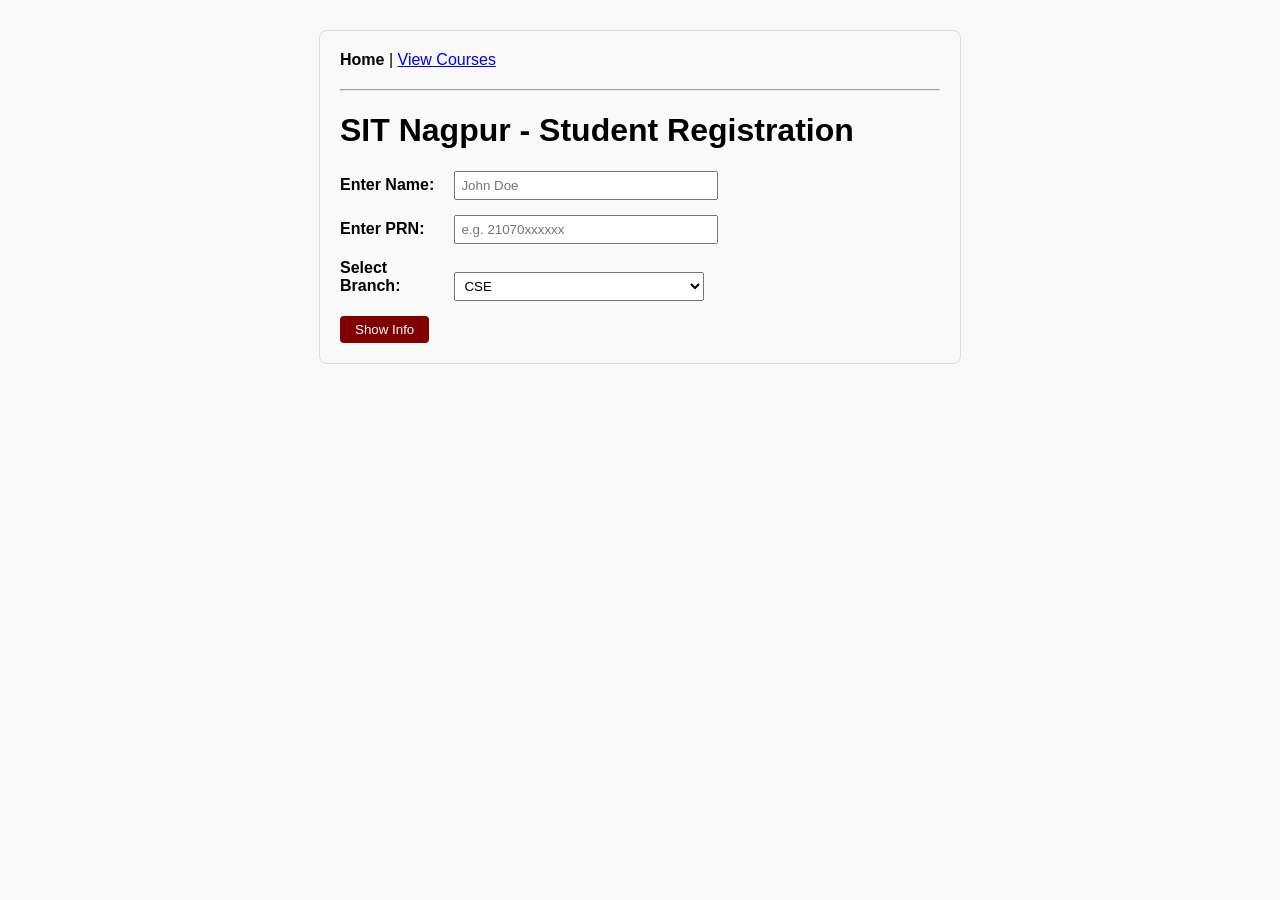
==== index.html @ 3a19dd39 "practicl1" ====
<!DOCTYPE HTML>
<html>
<head>
    <meta charset="UTF-8">
    <title>SIT Nagpur - Registration</title>
    <style>
        /* A few simple styles to make it look clean and proper */
        body {
            font-family: Arial, sans-serif;
            max-width: 600px;
            margin: 30px auto;
            padding: 20px;
            background-color: #f9f9f9;
            border: 1px solid #ddd;
            border-radius: 8px;
        }
        .nav-menu {
            margin-bottom: 20px;
        }
        .form-group {
            margin-bottom: 15px;
        }
        label {
            display: inline-block;
            width: 110px;
            font-weight: bold;
        }
        input, select {
            padding: 5px;
            width: 250px;
        }
        button {
            padding: 6px 15px;
            background-color: #800000;
            color: white;
            border: none;
            border-radius: 4px;
            cursor: pointer;
        }
        button:hover {
            background-color: #a00000;
        }
        #output {
            margin-top: 20px;
            padding: 15px;
            background-color: #fff;
            border-left: 5px solid #800000;
        }
    </style>
</head>
<body>

    <!-- Navigation Area -->
    <div class="nav-menu">
        <b>Home</b> | <a href="courses.html">View Courses</a>
    </div>
    <hr>

    <h1>SIT Nagpur - Student Registration</h1>

    <!-- Form Inputs wrapped in structured groups -->
    <div class="form-group">
        <label for="studentName">Enter Name:</label>
        <input type="text" id="studentName" placeholder="John Doe">
    </div>

    <div class="form-group">
        <label for="studentPRN">Enter PRN:</label>
        <input type="text" id="studentPRN" placeholder="e.g. 21070xxxxxx">
    </div>
    
    <div class="form-group">
        <label for="studentBranch">Select Branch:</label>
        <select id="studentBranch">
            <option value="Computer Science & Engineering">CSE</option>
            <option value="Artificial Intelligence & Machine Learning">AI & ML</option>
            <option value="Data Science">Data Science</option>
        </select>
    </div>
    
    <button onclick="displayData()">Show Info</button>

    <!-- Output Display Panel -->
    <div id="output" style="display:none;"></div>

    <script>
        // This triggers automatically the exact microsecond the window finishes loading
        window.onload = function() {
            alert("Welcome to SIT");
        };

        function displayData() {
            let name = document.getElementById("studentName").value;
            let prn = document.getElementById("studentPRN").value;
            let branch = document.getElementById("studentBranch").value;

            // Basic check to see if input boxes are blank
            if (name.trim() === "" || prn.trim() === "") {
                alert("Please fill in both Name and PRN!");
                return;
            }

            // Unhide the output section and inject text
            let outputDiv = document.getElementById("output");
            outputDiv.style.display = "block";
            outputDiv.innerHTML = 
                "<h3>Registration Details Submitted:</h3>" +
                "<p><b>Name:</b> " + name + "</p>" +
                "<p><b>PRN:</b> " + prn + "</p>" +
                "<p><b>Branch:</b> " + branch + "</p>";
        }
    </script>

</body>
</html>
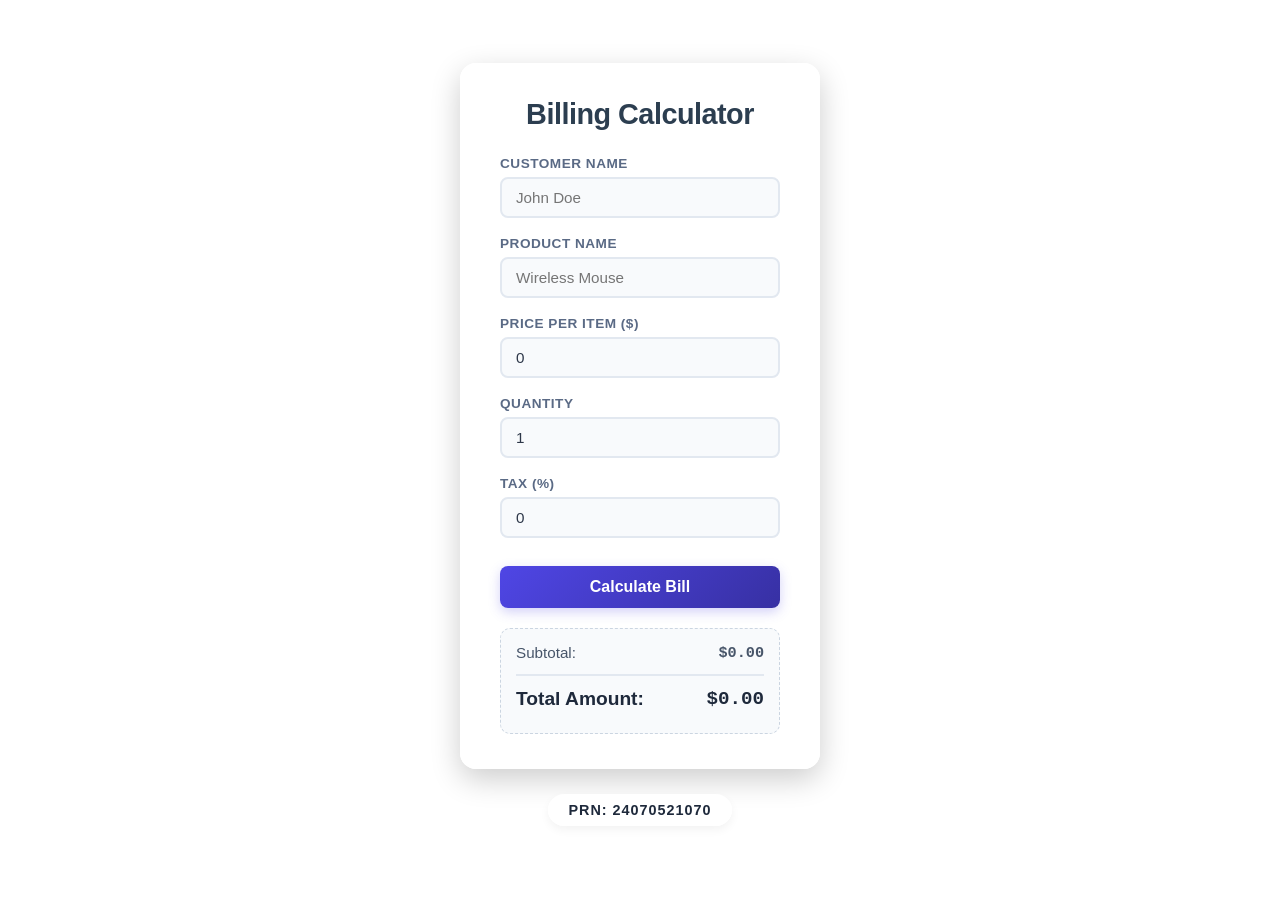
==== commit 18699b80: "2 class" ====
--- a/index.html
+++ b/index.html
@@ -1,113 +1,241 @@
-<!DOCTYPE HTML>
-<html>
+<!DOCTYPE html>
+<html lang="en">
 <head>
     <meta charset="UTF-8">
-    <title>SIT Nagpur - Registration</title>
+    <title>Billing Calculator</title>
     <style>
-        /* A few simple styles to make it look clean and proper */
+        /* Centers everything perfectly in the browser viewport with an image background */
         body {
-            font-family: Arial, sans-serif;
-            max-width: 600px;
-            margin: 30px auto;
-            padding: 20px;
-            background-color: #f9f9f9;
-            border: 1px solid #ddd;
+            display: flex;
+            flex-direction: column;
+            align-items: center;
+            justify-content: center;
+            min-height: 100vh;
+            margin: 0;
+            font-family: 'Segoe UI', Tahoma, Geneva, Verdana, sans-serif;
+            
+            /* Added background image logic here */
+            background-image: url('pic.jpg'); /* Change extension to .png or .jpeg if needed */
+            background-size: cover;           /* Ensures the image fills the entire screen */
+            background-position: center;      /* Centers the background image */
+            background-repeat: no-repeat;     /* Prevents the image from repeating */
+            background-attachment: fixed;     /* Keeps the background fixed while scrolling */
+            
+            color: #333333;
+        }
+
+        /* Creative Form Container Card with slightly adjusted opacity to see the background */
+        .calculator-box {
+            background: rgba(255, 255, 255, 0.95); /* Semi-transparent white card */
+            padding: 35px 40px;
+            border-radius: 16px;
+            box-shadow: 0 10px 30px rgba(0, 0, 0, 0.2);
+            width: 100%;
+            max-width: 360px;
+            box-sizing: border-box;
+            transition: transform 0.2s;
+            backdrop-filter: blur(5px); /* Smooth blur effect behind the card */
+        }
+
+        .calculator-box:hover {
+            transform: translateY(-2px);
+        }
+
+        /* Clean Header Typography */
+        h1 {
+            margin-top: 0;
+            margin-bottom: 25px;
+            font-size: 1.8rem;
+            color: #2c3e50;
+            font-weight: 700;
+            text-align: center;
+            letter-spacing: -0.5px;
+        }
+
+        /* Form Group Components */
+        .form-group {
+            margin-bottom: 18px;
+            text-align: left;
+        }
+
+        label {
+            display: block;
+            font-size: 0.85rem;
+            font-weight: 600;
+            color: #5a6a85;
+            margin-bottom: 6px;
+            text-transform: uppercase;
+            letter-spacing: 0.5px;
+        }
+
+        input {
+            width: 100%;
+            padding: 10px 14px;
+            border: 2px solid #e2e8f0;
             border-radius: 8px;
-        }
-        .nav-menu {
+            font-size: 0.95rem;
+            box-sizing: border-box;
+            transition: all 0.2s ease-in-out;
+            color: #2d3748;
+            background-color: #f8fafc;
+        }
+
+        input:focus {
+            outline: none;
+            border-color: #4f46e5;
+            background-color: #ffffff;
+            box-shadow: 0 0 0 3px rgba(79, 70, 229, 0.1);
+        }
+
+        /* Creative Action Button */
+        button {
+            width: 100%;
+            padding: 12px;
+            background: linear-gradient(135deg, #4f46e5 0%, #3730a3 100%);
+            color: #ffffff;
+            border: none;
+            border-radius: 8px;
+            font-size: 1rem;
+            font-weight: 600;
+            cursor: pointer;
+            margin-top: 10px;
             margin-bottom: 20px;
-        }
-        .form-group {
-            margin-bottom: 15px;
-        }
-        label {
-            display: inline-block;
-            width: 110px;
-            font-weight: bold;
-        }
-        input, select {
-            padding: 5px;
-            width: 250px;
-        }
-        button {
-            padding: 6px 15px;
-            background-color: #800000;
-            color: white;
-            border: none;
-            border-radius: 4px;
-            cursor: pointer;
-        }
+            box-shadow: 0 4px 12px rgba(79, 70, 229, 0.25);
+            transition: all 0.2s;
+        }
+
         button:hover {
-            background-color: #a00000;
-        }
-        #output {
-            margin-top: 20px;
+            background: linear-gradient(135deg, #4338ca 0%, #2e267d 100%);
+            box-shadow: 0 6px 16px rgba(79, 70, 229, 0.35);
+        }
+
+        button:active {
+            transform: scale(0.98);
+        }
+
+        /* Stylized Dynamic Results Metrics */
+        .results-panel {
+            background-color: #f8fafc;
+            border-radius: 10px;
             padding: 15px;
-            background-color: #fff;
-            border-left: 5px solid #800000;
+            border: 1px dashed #cbd5e1;
+        }
+
+        .result-item {
+            display: flex;
+            justify-content: space-between;
+            align-items: center;
+            margin-bottom: 8px;
+            font-size: 0.95rem;
+            color: #475569;
+        }
+
+        .result-item.total {
+            margin-top: 12px;
+            padding-top: 12px;
+            border-top: 2px solid #e2e8f0;
+            font-size: 1.2rem;
+            font-weight: 700;
+            color: #1e293b;
+        }
+
+        .result-item span:last-child {
+            font-family: 'Courier New', Courier, monospace;
+            font-weight: 600;
+        }
+
+        /* Footnote Student ID Styling with background readability protection */
+        h2 {
+            color: #1e293b;
+            margin-top: 25px;
+            font-size: 0.9rem;
+            font-weight: 600;
+            letter-spacing: 1px;
+            background: rgba(255, 255, 255, 0.85);
+            padding: 8px 20px;
+            border-radius: 20px;
+            box-shadow: 0 4px 10px rgba(0,0,0,0.05);
+            backdrop-filter: blur(5px);
         }
     </style>
 </head>
 <body>
 
-    <!-- Navigation Area -->
-    <div class="nav-menu">
-        <b>Home</b> | <a href="courses.html">View Courses</a>
+    <div class="calculator-box">
+        <h1>Billing Calculator</h1>
+
+        <div class="form-group">
+            <label for="custName">Customer Name</label>
+            <input type="text" id="custName" placeholder="John Doe">
+        </div>
+
+        <div class="form-group">
+            <label for="prodName">Product Name</label>
+            <input type="text" id="prodName" placeholder="Wireless Mouse">
+        </div>
+
+        <div class="form-group">
+            <label for="price">Price per Item ($)</label>
+            <input type="number" id="price" value="0" min="0" step="0.01">
+        </div>
+
+        <div class="form-group">
+            <label for="quantity">Quantity</label>
+            <input type="number" id="quantity" value="1" min="1">
+        </div>
+
+        <div class="form-group">
+            <label for="tax">Tax (%)</label>
+            <input type="number" id="tax" value="0" min="0" step="0.1">
+        </div>
+
+        <button onclick="calculateTotal()">Calculate Bill</button>
+
+        <div class="results-panel">
+            <div class="result-item">
+                <span>Subtotal:</span>
+                <span id="subtotal">$0.00</span>
+            </div>
+            <div class="result-item total">
+                <span>Total Amount:</span>
+                <span id="total">$0.00</span>
+            </div>
+        </div>
     </div>
-    <hr>
-
-    <h1>SIT Nagpur - Student Registration</h1>
-
-    <!-- Form Inputs wrapped in structured groups -->
-    <div class="form-group">
-        <label for="studentName">Enter Name:</label>
-        <input type="text" id="studentName" placeholder="John Doe">
-    </div>
-
-    <div class="form-group">
-        <label for="studentPRN">Enter PRN:</label>
-        <input type="text" id="studentPRN" placeholder="e.g. 21070xxxxxx">
-    </div>
+
+    <script src="script.js"></script>
     
-    <div class="form-group">
-        <label for="studentBranch">Select Branch:</label>
-        <select id="studentBranch">
-            <option value="Computer Science & Engineering">CSE</option>
-            <option value="Artificial Intelligence & Machine Learning">AI & ML</option>
-            <option value="Data Science">Data Science</option>
-        </select>
-    </div>
-    
-    <button onclick="displayData()">Show Info</button>
-
-    <!-- Output Display Panel -->
-    <div id="output" style="display:none;"></div>
+    <h2>PRN: 24070521070</h2>
 
     <script>
-        // This triggers automatically the exact microsecond the window finishes loading
         window.onload = function() {
-            alert("Welcome to SIT");
+            greet();
         };
 
-        function displayData() {
-            let name = document.getElementById("studentName").value;
-            let prn = document.getElementById("studentPRN").value;
-            let branch = document.getElementById("studentBranch").value;
-
-            // Basic check to see if input boxes are blank
-            if (name.trim() === "" || prn.trim() === "") {
-                alert("Please fill in both Name and PRN!");
-                return;
-            }
-
-            // Unhide the output section and inject text
-            let outputDiv = document.getElementById("output");
-            outputDiv.style.display = "block";
-            outputDiv.innerHTML = 
-                "<h3>Registration Details Submitted:</h3>" +
-                "<p><b>Name:</b> " + name + "</p>" +
-                "<p><b>PRN:</b> " + prn + "</p>" +
-                "<p><b>Branch:</b> " + branch + "</p>";
+        function greet() {
+            alert("Welcome to billing calculator!");
+
+            console.table([
+                {
+                    Name : "Sample User",
+                    Course : "JavaScript"
+                }
+            ]);
+            console.time("Execution");
+            console.timeEnd("Execution");
+        }
+
+        function calculateTotal() {
+            var price = parseFloat(document.getElementById('price').value) || 0;
+            var quantity = parseFloat(document.getElementById('quantity').value) || 0;
+            var taxRate = parseFloat(document.getElementById('tax').value) || 0;
+            
+            var subtotal = price * quantity;
+            var taxAmount = subtotal * (taxRate / 100);
+            var finalTotal = subtotal + taxAmount;
+            
+            document.getElementById('subtotal').innerText = "$" + subtotal.toFixed(2);
+            document.getElementById('total').innerText = "$" + finalTotal.toFixed(2);
         }
     </script>
 
